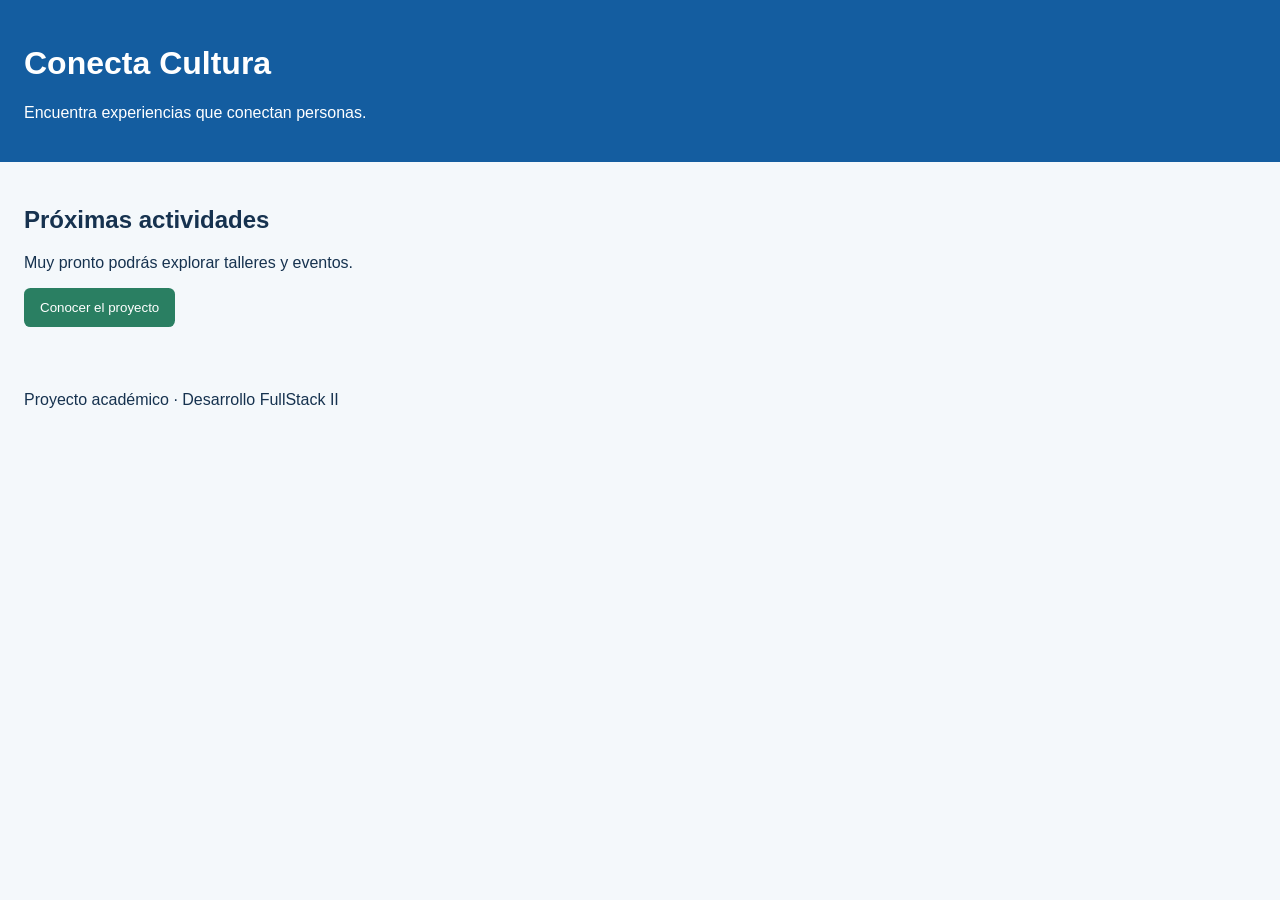
==== index.html @ 3047bd0b "chore: crear estructura inicial del proyecto" ====
<!DOCTYPE html>
<html lang="es">
<head>
    <meta charset="UTF-8">
    <meta name="viewport" content="width=device-width, initial-scale=1.0">
    <meta name="description" content="Actividades y talleres de Conecta Cultura">
    <title>Conecta Cultura | Inicio</title>
    <link rel="stylesheet" href="assets/css/estilos.css">
</head>
<body>
    <header>
        <h1>Conecta Cultura</h1>
        <p>Encuentra experiencias que conectan personas.</p>
</header>

    <main>
        <section>
        <h2>Próximas actividades</h2>
        <p>Muy pronto podrás explorar talleres y eventos.</p>
        <button id="boton-bienvenida" type="button">Conocer el proyecto</button>
        </section>
    </main>

    <footer>
    <p>Proyecto académico · Desarrollo FullStack II</p>
    </footer>

<script src="assets/js/app.js"></script>
</body>
</html>
---- assets/css/estilos.css ----
* {
box-sizing: border-box;
}

body {
margin: 0;
font-family: Arial, sans-serif;
color: #16324f;
background-color: #f4f8fb;
}

header,
main,
footer {
padding: 1.5rem;
}

header {
color: #ffffff;
background-color: #145da0;
}

button {
padding: 0.75rem 1rem;
color: #ffffff;
background-color: #2a7f62;
border: 0;
border-radius: 0.4rem;
cursor: pointer;
}
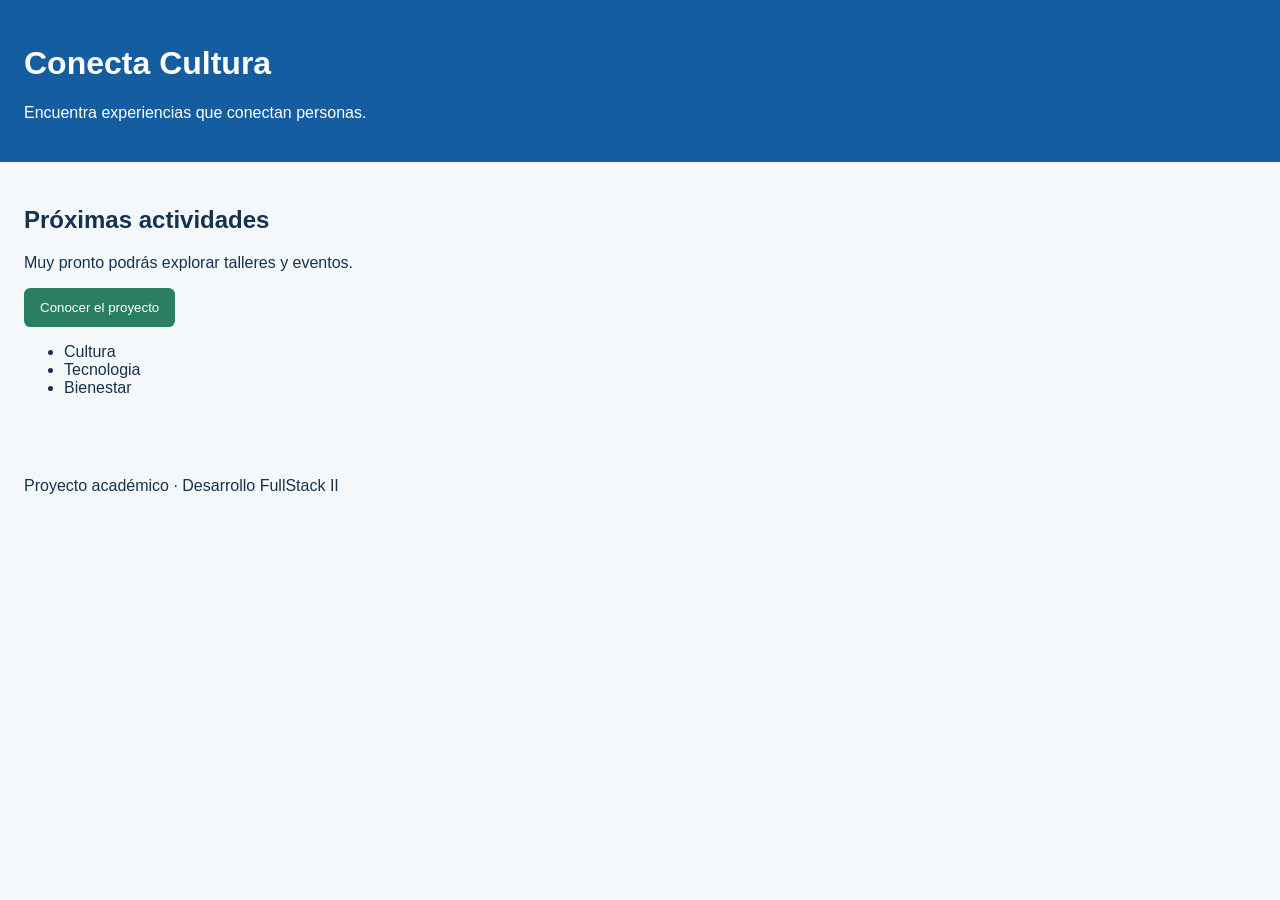
==== commit 61cf01f9: "feat: Personalizar contendo inicial" ====
--- a/index.html
+++ b/index.html
@@ -19,6 +19,16 @@
         <p>Muy pronto podrás explorar talleres y eventos.</p>
         <button id="boton-bienvenida" type="button">Conocer el proyecto</button>
         </section>
+
+
+        
+
+        <ul>
+        <li>Cultura</li>
+        <li>Tecnologia</li>
+        <li>Bienestar</li>
+        </ul>
+
     </main>
 
     <footer>
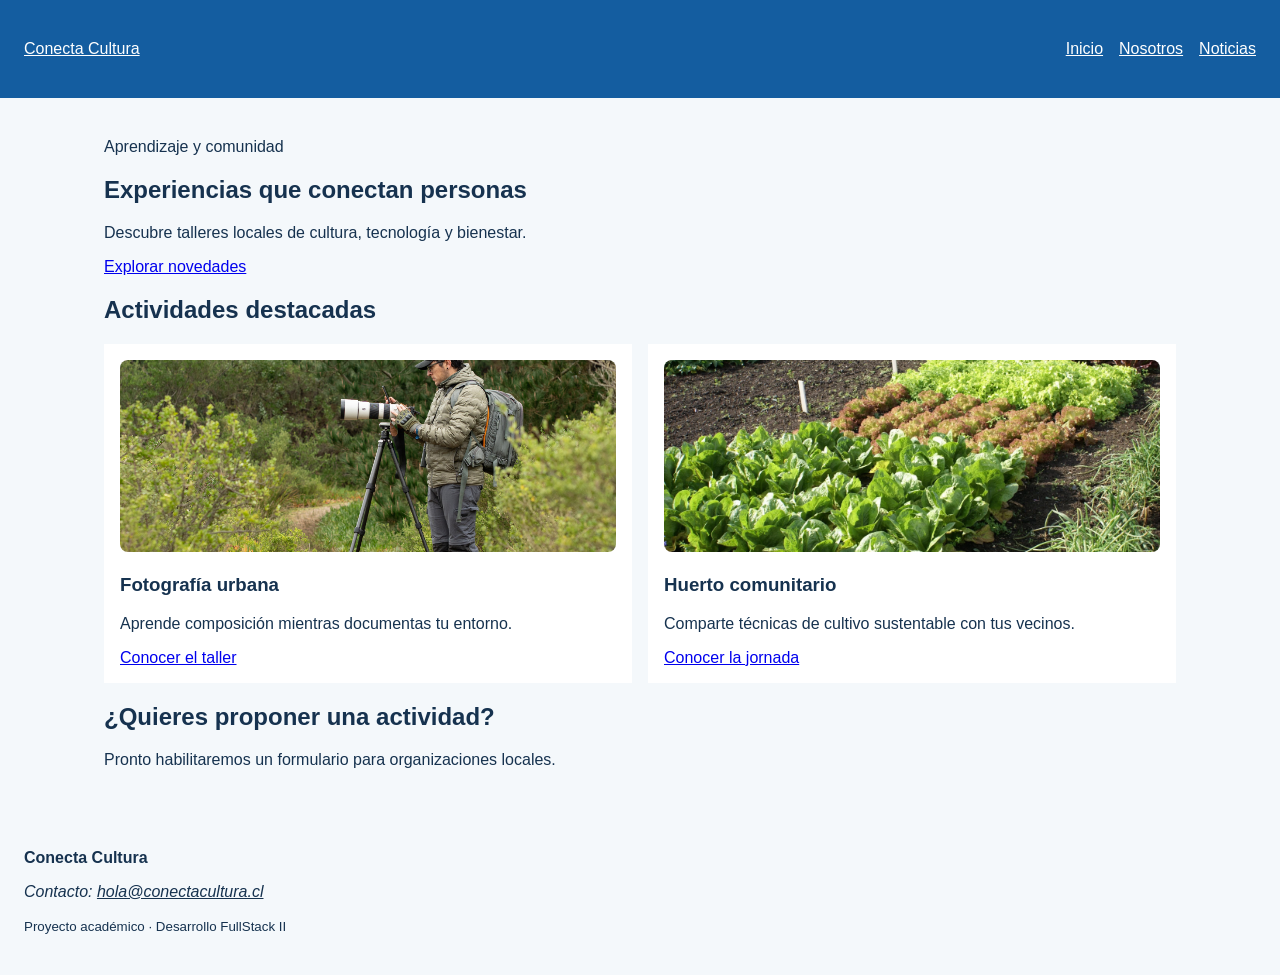
==== commit 2d2d6dcb: "feat: construir estructura semántica de inicio y nosotros" ====
--- a/index.html
+++ b/index.html
@@ -1,40 +1,64 @@
 <!DOCTYPE html>
 <html lang="es">
 <head>
-    <meta charset="UTF-8">
-    <meta name="viewport" content="width=device-width, initial-scale=1.0">
-    <meta name="description" content="Actividades y talleres de Conecta Cultura">
-    <title>Conecta Cultura | Inicio</title>
-    <link rel="stylesheet" href="assets/css/estilos.css">
+  <meta charset="UTF-8">
+  <meta name="viewport" content="width=device-width, initial-scale=1.0">
+  <meta name="description" content="Talleres y actividades de Conecta Cultura">
+  <title>Inicio | Conecta Cultura</title>
+  <link rel="stylesheet" href="assets/css/estilos.css">
 </head>
 <body>
-    <header>
-        <h1>Conecta Cultura</h1>
-        <p>Encuentra experiencias que conectan personas.</p>
-</header>
+  <a class="salto-contenido" href="#contenido-principal">Ir al contenido</a>
+  <header class="cabecera-sitio">
+    <a class="marca" href="index.html">Conecta Cultura</a>
+    <nav aria-label="Navegación principal">
+      <ul class="menu">
+        <li><a href="index.html" aria-current="page">Inicio</a></li>
+        <li><a href="nosotros.html">Nosotros</a></li>
+        <li><a href="noticias.html">Noticias</a></li>
+      </ul>
+    </nav>
+  </header>
 
-    <main>
-        <section>
-        <h2>Próximas actividades</h2>
-        <p>Muy pronto podrás explorar talleres y eventos.</p>
-        <button id="boton-bienvenida" type="button">Conocer el proyecto</button>
-        </section>
+  <main id="contenido-principal">
+    <section class="presentacion">
+      <p class="etiqueta">Aprendizaje y comunidad</p>
+      <h1>Experiencias que conectan personas</h1>
+      <p>Descubre talleres locales de cultura, tecnología y bienestar.</p>
+      <a class="boton" href="noticias.html">Explorar novedades</a>
+    </section>
 
+    <section aria-labelledby="titulo-actividades">
+      <h2 id="titulo-actividades">Actividades destacadas</h2>
+      <div class="grilla-tarjetas">
+        <article class="tarjeta">
+          <img src="assets/img/fotografia.jpg"
+               alt="Participantes fotografiando edificios del barrio">
+          <h3>Fotografía urbana</h3>
+          <p>Aprende composición mientras documentas tu entorno.</p>
+          <a href="noticia-detalle-1.html">Conocer el taller</a>
+        </article>
+        <article class="tarjeta">
+          <img src="assets/img/huerto.jpg"
+               alt="Manos plantando una hierba en un huerto comunitario">
+          <h3>Huerto comunitario</h3>
+          <p>Comparte técnicas de cultivo sustentable con tus vecinos.</p>
+          <a href="noticia-detalle-2.html">Conocer la jornada</a>
+        </article>
+      </div>
+    </section>
 
-        
+    <aside class="aviso" aria-labelledby="titulo-aviso">
+      <h2 id="titulo-aviso">¿Quieres proponer una actividad?</h2>
+      <p>Pronto habilitaremos un formulario para organizaciones locales.</p>
+    </aside>
+  </main>
 
-        <ul>
-        <li>Cultura</li>
-        <li>Tecnologia</li>
-        <li>Bienestar</li>
-        </ul>
-
-    </main>
-
-    <footer>
-    <p>Proyecto académico · Desarrollo FullStack II</p>
-    </footer>
-
-<script src="assets/js/app.js"></script>
+  <footer class="pie-sitio">
+    <p><strong>Conecta Cultura</strong></p>
+    <address>Contacto: <a href="mailto:hola@conectacultura.cl">hola@conectacultura.cl</a></address>
+    <p><small>Proyecto académico · Desarrollo FullStack II</small></p>
+  </footer>
+  <script src="assets/js/app.js"></script>
 </body>
 </html>
--- a/assets/css/estilos.css
+++ b/assets/css/estilos.css
@@ -1,30 +1,96 @@
 * {
-box-sizing: border-box;
+  box-sizing: border-box;
 }
 
 body {
-margin: 0;
-font-family: Arial, sans-serif;
-color: #16324f;
-background-color: #f4f8fb;
+  margin: 0;
+  font-family: Arial, sans-serif;
+  color: #16324f;
+  background-color: #f4f8fb;
 }
 
 header,
 main,
 footer {
-padding: 1.5rem;
+  padding: 1.5rem;
 }
 
 header {
-color: #ffffff;
-background-color: #145da0;
+  color: #ffffff;
+  background-color: #145da0;
 }
 
 button {
-padding: 0.75rem 1rem;
-color: #ffffff;
-background-color: #2a7f62;
-border: 0;
-border-radius: 0.4rem;
-cursor: pointer;
+  padding: 0.75rem 1rem;
+  color: #ffffff;
+  background-color: #2a7f62;
+  border: 0;
+  border-radius: 0.4rem;
+  cursor: pointer;
+}
+
+.cabecera-sitio,
+.menu,
+.grilla-tarjetas {
+  display: flex;
+  gap: 1rem;
+}
+
+.cabecera-sitio {
+  align-items: center;
+  justify-content: space-between;
+}
+
+.menu {
+  padding: 0;
+  list-style: none;
+}
+
+.marca,
+.menu a,
+.pie-sitio a {
+  color: inherit;
+}
+
+main {
+  max-width: 70rem;
+  margin-inline: auto;
+}
+
+.grilla-tarjetas {
+  flex-wrap: wrap;
+}
+
+.tarjeta {
+  flex: 1 1 18rem;
+  padding: 1rem;
+  background: #ffffff;
+}
+
+img {
+  max-width: 100%;
+  height: auto;
+}
+
+.tarjeta img {
+  width: 100%;
+  height: 12rem;
+  object-fit: cover;
+  border-radius: 0.5rem;
+}
+
+figure img {
+  width: 80%;
+  max-height: 20rem;
+  object-fit: cover;
+  border-radius: 0.5rem;
+}
+
+.salto-contenido {
+  position: absolute;
+  left: -10000px;
+}
+
+.salto-contenido:focus {
+  position: static;
 }
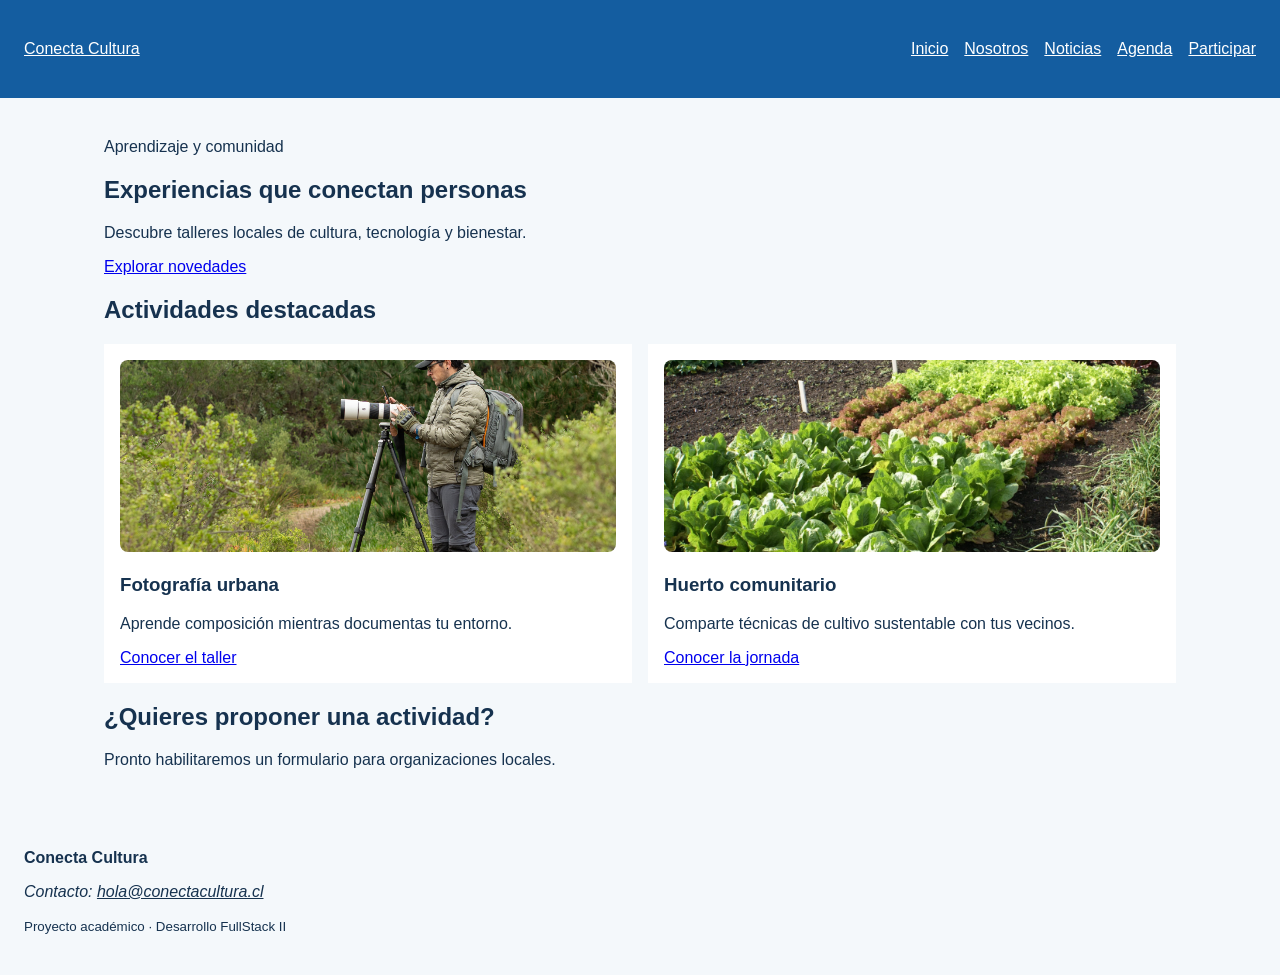
==== commit 3b46b2e7: "feat: actualizar navegación con agenda y participación" ====
--- a/index.html
+++ b/index.html
@@ -16,6 +16,8 @@
         <li><a href="index.html" aria-current="page">Inicio</a></li>
         <li><a href="nosotros.html">Nosotros</a></li>
         <li><a href="noticias.html">Noticias</a></li>
+        <li><a href="agenda.html">Agenda</a></li>
+        <li><a href="participar.html">Participar</a></li>
       </ul>
     </nav>
   </header>
--- a/assets/css/estilos.css
+++ b/assets/css/estilos.css
@@ -93,4 +93,59 @@
 
 .salto-contenido:focus {
   position: static;
-}+}
+
+.tabla-contenedor {
+  max-width: 100%;
+  overflow-x: auto;
+}
+
+table {
+  width: 100%;
+  border-collapse: collapse;
+  background-color: #ffffff;
+}
+
+caption {
+  padding: 0.75rem;
+  font-weight: bold;
+  text-align: left;
+}
+
+th,
+td {
+  padding: 0.75rem;
+  border: 1px solid #b8c4cf;
+  text-align: left;
+}
+
+thead {
+  color: #ffffff;
+  background-color: #145da0;
+}
+
+.formulario {
+  display: grid;
+  gap: 1rem;
+  max-width: 42rem;
+}
+
+.formulario fieldset {
+  display: grid;
+  gap: 0.75rem;
+  padding: 1rem;
+  border: 1px solid #b8c4cf;
+}
+
+.formulario input,
+.formulario select,
+.formulario textarea {
+  width: 100%;
+  padding: 0.7rem;
+  font: inherit;
+}
+
+.formulario input[type="radio"],
+.formulario input[type="checkbox"] {
+  width: auto;
+}
